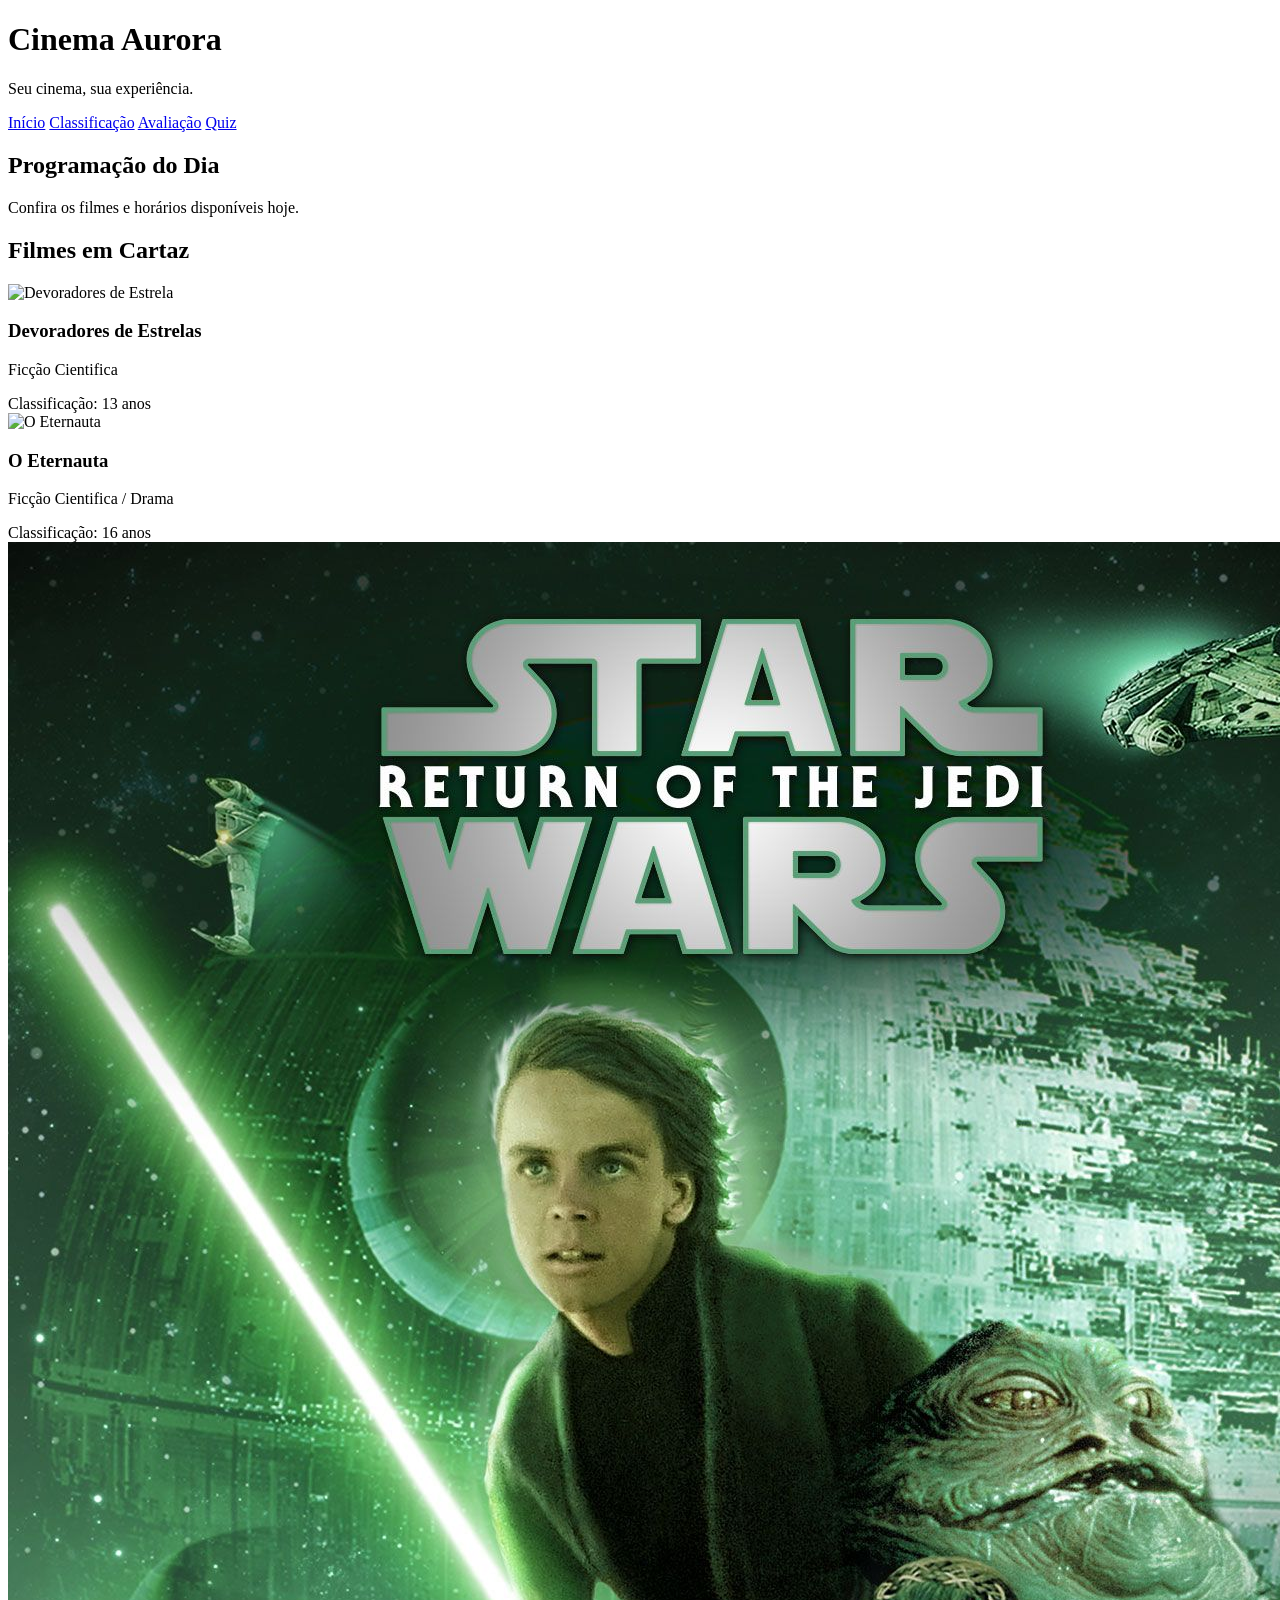
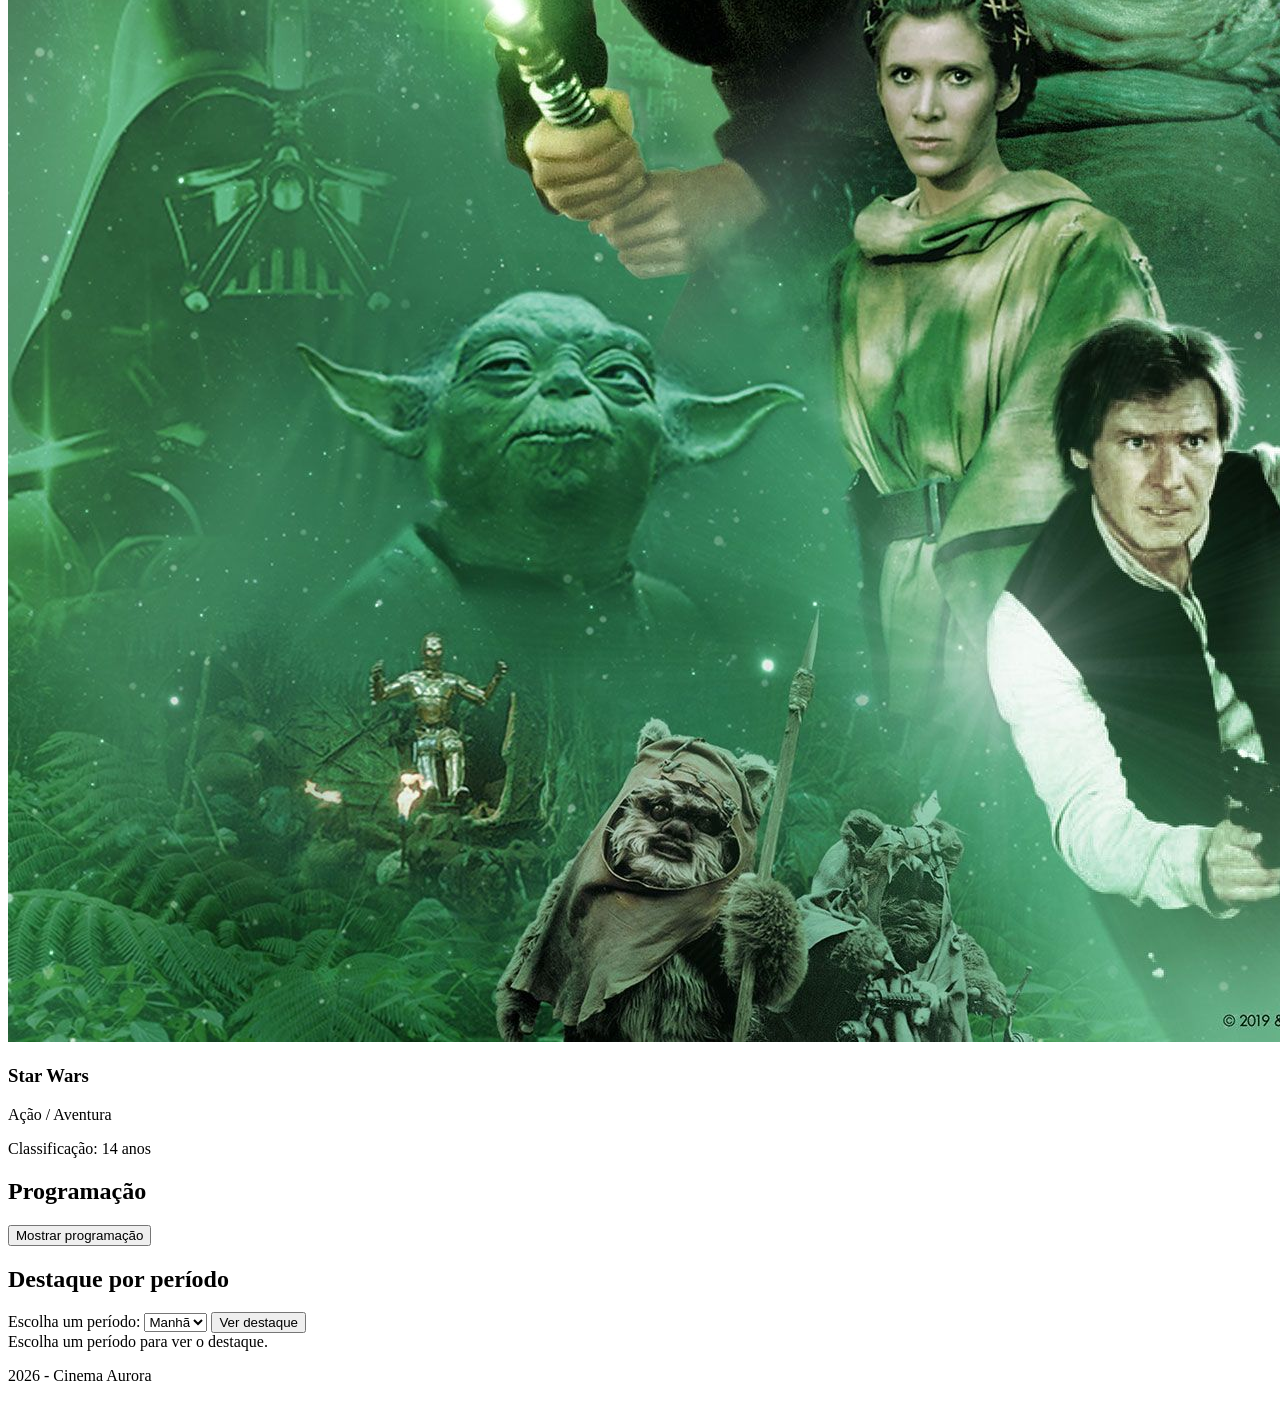
==== index.html @ 3de1f27d "first commit" ====
<!DOCTYPE html>
<html lang="pt-BR">
<head>
    <meta charset="UTF-8">
    <meta name="viewport" content="width=device-width, initial-scale=1.0">
    <title>Cinema Aurora - Programação</title>
    <link rel="stylesheet" href="style.css">
</head>
<body>

<header>
    <h1> Cinema Aurora</h1>
    <p>Seu cinema, sua experiência.</p>

    <nav>
        <a href="index.html">Início</a>
        <a href="classificacao.html">Classificação</a>
        <a href="avaliacao.html">Avaliação</a>
        <a href="quiz.html">Quiz</a>
    </nav>
</header>

<main>

    <section class="hero">
        <h2>Programação do Dia</h2>
        <p>Confira os filmes e horários disponíveis hoje.</p>
    </section>

    <section>
        <h2>Filmes em Cartaz</h2>

        <div class="cards">

            <article class="card">
                <img src="imagens/filme1.jpg" alt="Devoradores de Estrela">
                <h3>Devoradores de Estrelas</h3>
                <p>Ficção Cientifica</p>
                <span>Classificação: 13 anos</span>
            </article>

            <article class="card">
                <img src="imagens/filme2.jpg" alt="O Eternauta">
                <h3>O Eternauta</h3>
                <p>Ficção Cientifica / Drama</p>
                <span>Classificação: 16 anos</span>
            </article>

            <article class="card">
                <img src="imagens/filme3.jpg" alt="Star Wars">
                <h3>Star Wars</h3>
                <p>Ação / Aventura</p>
                <span>Classificação: 14 anos</span>
            </article>

        </div>
    </section>

    <section class="painel">
        <h2>Programação</h2>

        <button onclick="mostrarProgramacao()">
            Mostrar programação
        </button>

        <p id="programacao"></p>
    </section>

    <section class="painel">
        <h2>Destaque por período</h2>

        <label for="periodo">Escolha um período:</label>

        <select id="periodo">
            <option value="manha">Manhã</option>
            <option value="tarde">Tarde</option>
            <option value="noite">Noite</option>
        </select>

        <button onclick="mostrarDestaque()">
            Ver destaque
        </button>

        <div id="destaque" class="resultado">
            Escolha um período para ver o destaque.
        </div>
    </section>

</main>

<footer>
    <p>2026 - Cinema Aurora</p>
</footer>

<script src="script.js"></script>
</body>
</html>
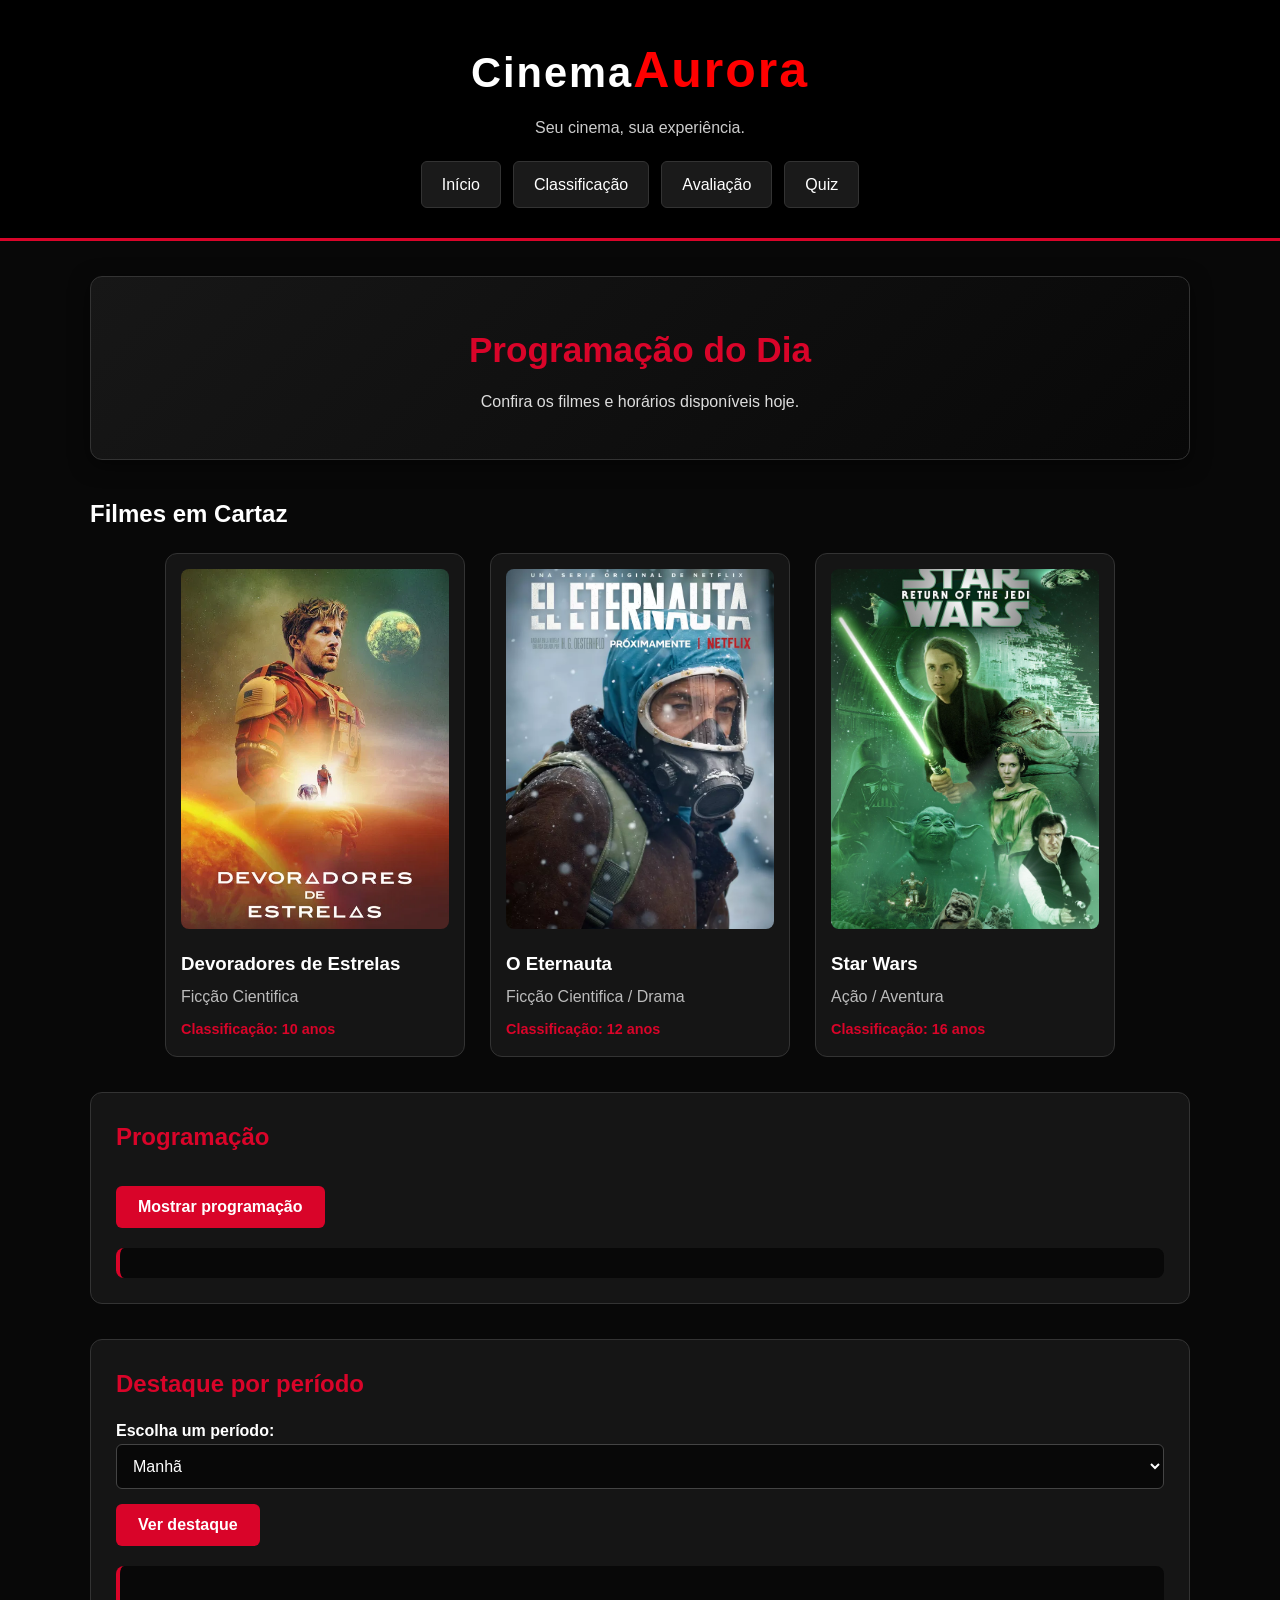
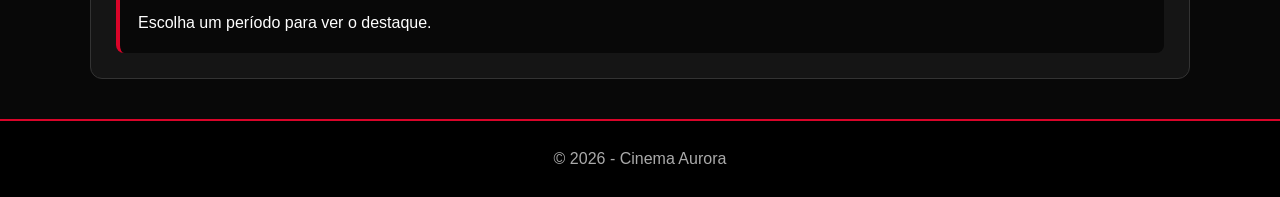
==== commit 6f3ed850: "css e javascript" ====
--- a/index.html
+++ b/index.html
@@ -9,7 +9,7 @@
 <body>
 
 <header>
-    <h1> Cinema Aurora</h1>
+    <h1> Cinema<span>Aurora</span></h1>
     <p>Seu cinema, sua experiência.</p>
 
     <nav>
@@ -33,24 +33,24 @@
         <div class="cards">
 
             <article class="card">
-                <img src="imagens/filme1.jpg" alt="Devoradores de Estrela">
+                <img src="imagens/fime1.webp" alt="Devoradores de Estrela">
                 <h3>Devoradores de Estrelas</h3>
                 <p>Ficção Cientifica</p>
-                <span>Classificação: 13 anos</span>
+                <span>Classificação: 10 anos</span>
             </article>
 
             <article class="card">
-                <img src="imagens/filme2.jpg" alt="O Eternauta">
+                <img src="imagens/filme2.webp" alt="O Eternauta">
                 <h3>O Eternauta</h3>
                 <p>Ficção Cientifica / Drama</p>
-                <span>Classificação: 16 anos</span>
+                <span>Classificação: 12 anos</span>
             </article>
 
             <article class="card">
                 <img src="imagens/filme3.jpg" alt="Star Wars">
                 <h3>Star Wars</h3>
                 <p>Ação / Aventura</p>
-                <span>Classificação: 14 anos</span>
+                <span>Classificação: 16 anos</span>
             </article>
 
         </div>
@@ -89,7 +89,7 @@
 </main>
 
 <footer>
-    <p>2026 - Cinema Aurora</p>
+    <p>&copy; 2026 - Cinema Aurora</p>
 </footer>
 
 <script src="script.js"></script>
--- a/style.css
+++ b/style.css
@@ -0,0 +1,369 @@
+* {
+    box-sizing: border-box;
+    margin: 0;
+    padding: 0;
+}
+
+body {
+    font-family: Arial, Helvetica, sans-serif;
+    background-color: #080808;
+    color: #ffffff;
+    line-height: 1.6;
+    min-height: 100vh;
+}
+
+
+/* ==========================================
+   CABEÇALHO
+========================================== */
+
+header {
+    background-color: #000000;
+    text-align: center;
+    padding: 30px 20px;
+    border-bottom: 3px solid #d90429;
+}
+
+header h1 {
+    color: #ffffff;
+    font-size: 2.6rem;
+    margin-bottom: 5px;
+    letter-spacing: 2px;
+}
+
+header p {
+    color: #cccccc;
+}
+
+
+/* ==========================================
+   MENU
+========================================== */
+
+nav {
+    display: flex;
+    justify-content: center;
+    flex-wrap: wrap;
+    gap: 12px;
+    margin-top: 20px;
+}
+
+nav a {
+    color: #ffffff;
+    text-decoration: none;
+    background-color: #1a1a1a;
+    padding: 10px 20px;
+    border-radius: 6px;
+    border: 1px solid #333333;
+    cursor: pointer;
+    transition: 0.3s;
+}
+
+nav a:hover {
+    background-color: #d90429;
+    border-color: #d90429;
+    color: #ffffff;
+}
+
+nav a:active {
+    transform: scale(0.95);
+}
+
+
+/* ==========================================
+   CONTEÚDO PRINCIPAL
+========================================== */
+
+main {
+    width: 90%;
+    max-width: 1100px;
+    margin: 35px auto;
+}
+
+section {
+    margin-bottom: 35px;
+}
+
+
+/* ==========================================
+   HERO
+========================================== */
+
+.hero {
+    text-align: center;
+    background: linear-gradient(
+        135deg,
+        #171717,
+        #080808
+    );
+
+    padding: 45px 20px;
+    border-radius: 12px;
+    border: 1px solid #333333;
+    box-shadow: 0 5px 20px rgba(0, 0, 0, 0.5);
+}
+
+.hero h2 {
+    color: #d90429;
+    font-size: 2.2rem;
+    margin-bottom: 10px;
+}
+
+.hero p {
+    color: #dddddd;
+}
+
+
+/* ==========================================
+   TÍTULOS
+========================================== */
+
+main h2 {
+    margin-bottom: 15px;
+    color: #ffffff;
+}
+
+
+/* ==========================================
+   CARDS DOS FILMES
+========================================== */
+
+.cards {
+    display: flex;
+    justify-content: center;
+    flex-wrap: wrap;
+    gap: 25px;
+    margin-top: 20px;
+}
+
+.card {
+    background-color: #151515;
+    width: 300px;
+    padding: 15px;
+    border-radius: 12px;
+    border: 1px solid #333333;
+    transition: 0.3s;
+    overflow: hidden;
+}
+
+.card:hover {
+    transform: translateY(-8px);
+    border-color: #d90429;
+    box-shadow: 0 10px 25px rgba(217, 4, 41, 0.25);
+}
+
+.card img {
+    width: 100%;
+    height: 360px;
+    object-fit: cover;
+    border-radius: 8px;
+    margin-bottom: 12px;
+}
+
+.card h3 {
+    color: #ffffff;
+    margin-bottom: 5px;
+}
+
+.card p {
+    color: #bbbbbb;
+}
+
+.card span {
+    display: block;
+    color: #d90429;
+    font-size: 0.9rem;
+    margin-top: 8px;
+    font-weight: bold;
+}
+
+
+/* ==========================================
+   PAINÉIS
+========================================== */
+
+.painel {
+    background-color: #151515;
+    padding: 25px;
+    border-radius: 12px;
+    border: 1px solid #333333;
+}
+
+.painel h2 {
+    color: #d90429;
+}
+
+
+/* ==========================================
+   FORMULÁRIOS
+========================================== */
+
+.formulario {
+    background-color: #151515;
+    padding: 30px;
+    border-radius: 12px;
+    border: 1px solid #333333;
+
+    display: flex;
+    flex-direction: column;
+    gap: 12px;
+
+    max-width: 700px;
+    margin: 30px auto;
+}
+
+label {
+    color: #ffffff;
+    font-weight: bold;
+    margin-top: 8px;
+}
+
+input,
+select {
+    width: 100%;
+    padding: 12px;
+
+    border: 1px solid #444444;
+    border-radius: 6px;
+
+    background-color: #080808;
+    color: #ffffff;
+
+    font-size: 1rem;
+}
+
+input:focus,
+select:focus {
+    outline: none;
+    border-color: #d90429;
+    box-shadow: 0 0 5px rgba(217, 4, 41, 0.4);
+}
+
+
+/* ==========================================
+   BOTÕES
+========================================== */
+
+button {
+    background-color: #d90429;
+    color: #ffffff;
+
+    border: none;
+    padding: 12px 22px;
+
+    border-radius: 6px;
+
+    font-size: 1rem;
+    font-weight: bold;
+
+    cursor: pointer;
+
+    margin-top: 15px;
+
+    transition: 0.3s;
+}
+
+button:hover {
+    background-color: #a90321;
+    transform: translateY(-2px);
+    box-shadow: 0 5px 15px rgba(217, 4, 41, 0.3);
+}
+
+button:active {
+    transform: scale(0.96);
+}
+
+
+/* ==========================================
+   RESULTADOS
+========================================== */
+
+.resultado {
+    margin-top: 20px;
+    padding: 18px;
+
+    background-color: #080808;
+    color: #ffffff;
+
+    border-radius: 8px;
+    border-left: 4px solid #d90429;
+
+    white-space: pre-line;
+}
+
+#programacao {
+    margin-top: 20px;
+    color: #ffffff;
+
+    font-size: 1.1rem;
+
+    white-space: pre-line;
+
+    background-color: #080808;
+    padding: 15px;
+    border-radius: 8px;
+    border-left: 4px solid #d90429;
+}
+
+
+/* ==========================================
+   RODAPÉ
+========================================== */
+
+footer {
+    text-align: center;
+
+    background-color: #000000;
+
+    color: #aaaaaa;
+
+    padding: 25px;
+
+    margin-top: 40px;
+
+    border-top: 2px solid #d90429;
+}
+
+span{
+    color: red;
+    font-size: 50px;
+
+}
+
+
+/* ==========================================
+   RESPONSIVIDADE
+========================================== */
+
+@media (max-width: 600px) {
+
+    header h1 {
+        font-size: 2rem;
+    }
+
+    nav {
+        flex-direction: column;
+        align-items: stretch;
+    }
+
+    nav a {
+        text-align: center;
+    }
+
+    .card {
+        width: 100%;
+    }
+
+    .card img {
+        height: auto;
+        max-height: 450px;
+    }
+
+    main {
+        width: 94%;
+    }
+
+    .hero h2 {
+        font-size: 1.7rem;
+    }
+}
